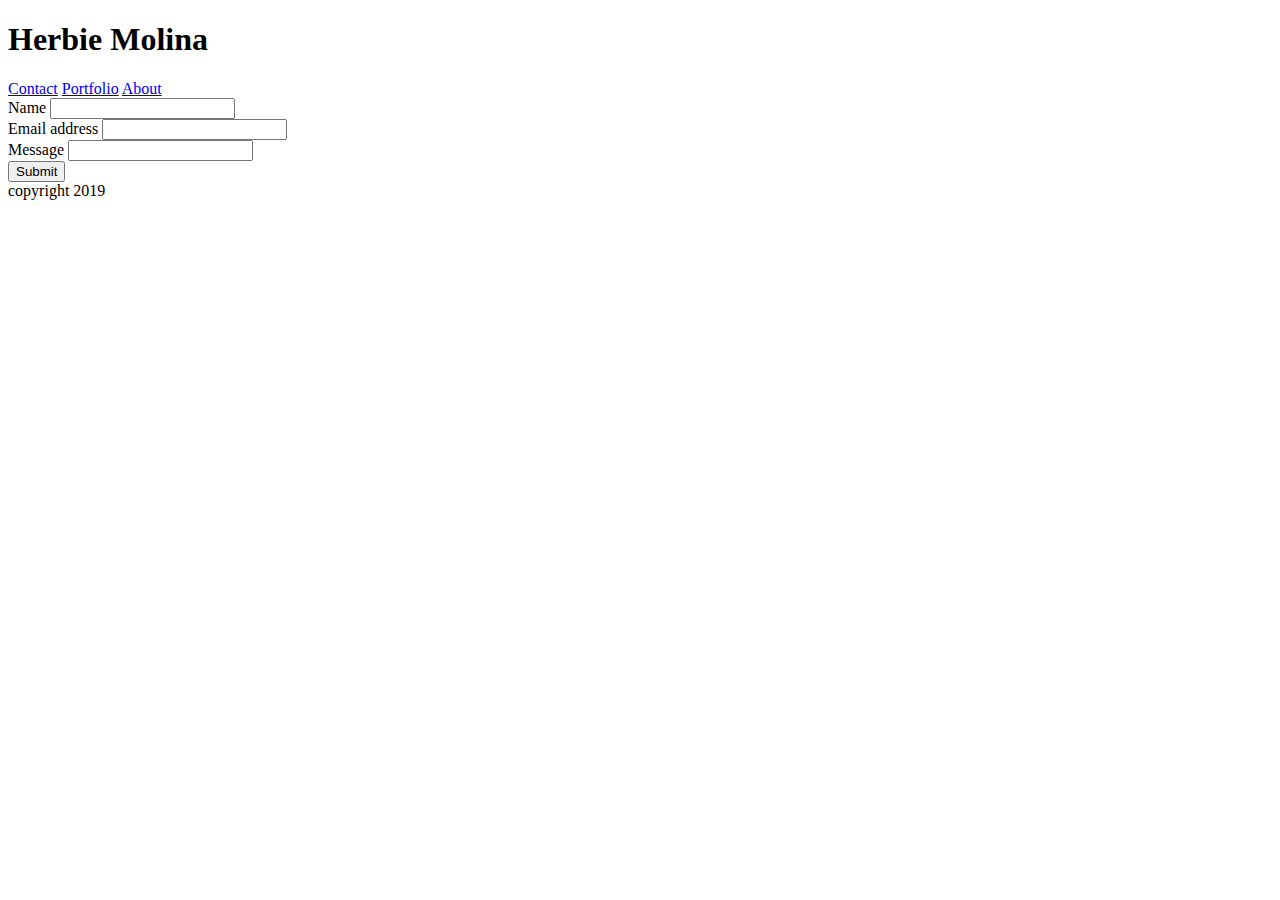
==== contact.html @ 1968ff69 "upload" ====
<!DOCTYPE html>
<html>
    
    <head>

        
        <link rel="stylesheet" href="assets/style.css">
        <title>Contact</title>

    </head>
    <body>
        <header>
            <div class="navbar">
                
                <h1 id="name"> Herbie Molina </h1>

                <div class="nav">
                <a href="contact.html">Contact</a>
                <a href="portfolio.html">Portfolio</a>
                <a href="index.html">About</a>
                </div>
            </div>
        
            <form>
                    <div class="form-group">
                            <label>Name</label>
                            <input type="name">
                    </div>
                    <div class="form-group">
                      <label>Email address</label>
                      <input type="email">
                      
                    </div>
                    
                    <div class="form-group">
                        <label>Message</label>
                      <input type="message">
                    </div>
                    <button>Submit</button>
                  </form>
        </header>
        <footer>
          copyright 2019
        </footer>

    </body>


</html>
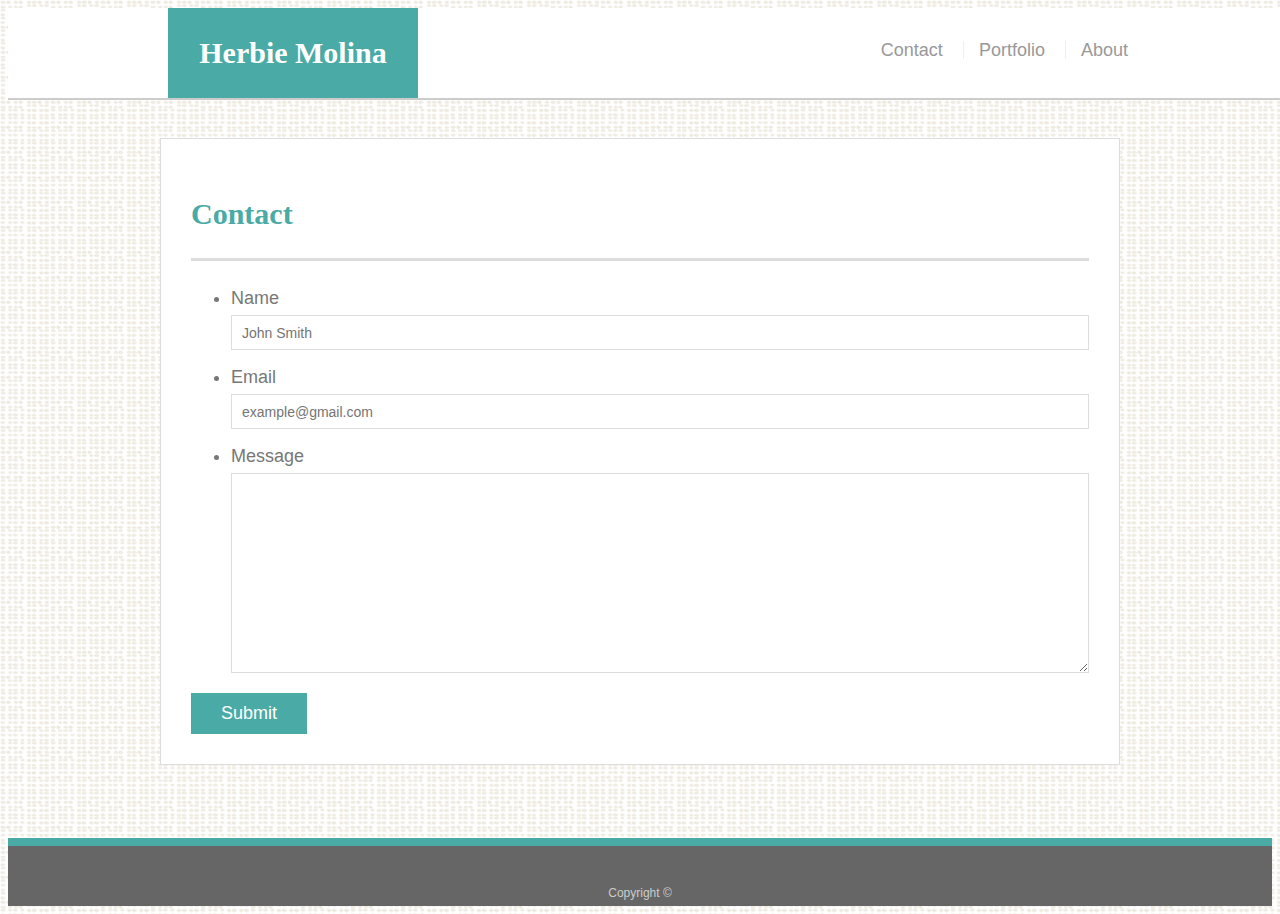
==== commit 2d6e4f35: "solutions" ====
--- a/contact.html
+++ b/contact.html
@@ -1,47 +1,56 @@
 <!DOCTYPE html>
-<html>
+<html lang="en-us">
     
     <head>
+        <link rel="stylesheet" type="text/css" href="assets/style.css">
+        <title>Contact</title>
+        <meta charset="UTF-8">
+    </head>
 
-        
-        <link rel="stylesheet" href="assets/style.css">
-        <title>Contact</title>
+    <body>
 
-    </head>
-    <body>
-        <header>
-            <div class="navbar">
-                
-                <h1 id="name"> Herbie Molina </h1>
-
-                <div class="nav">
+        <header id="masthead">
+            <div class="container">
+              <a href="index.html" id="logo">Herbie Molina</a>
+              <nav>
                 <a href="contact.html">Contact</a>
                 <a href="portfolio.html">Portfolio</a>
                 <a href="index.html">About</a>
-                </div>
+              </nav>
             </div>
+        </header>
+
+        <div id="main-container" class="container">
+            <section class="main-section">
+              <h1>Contact</h1>
         
-            <form>
-                    <div class="form-group">
-                            <label>Name</label>
-                            <input type="name">
-                    </div>
-                    <div class="form-group">
-                      <label>Email address</label>
-                      <input type="email">
-                      
-                    </div>
-                    
-                    <div class="form-group">
-                        <label>Message</label>
-                      <input type="message">
-                    </div>
-                    <button>Submit</button>
-                  </form>
-        </header>
-        <footer>
-          copyright 2019
-        </footer>
+              <form id="contact-form">
+                <ul>
+                  <li>
+                    <label for="name">Name</label>
+                    <input type="text" id="name" name="name" placeholder="John Smith" required="required">
+                  </li>
+                  <li>
+                    <label for="email">Email</label>
+                    <input type="email" id="email" name="email" placeholder="example@gmail.com" required="required">
+                  </li>
+                  <li>
+                    <label for="message">Message</label>
+                    <textarea id="message" name="message" required="required"></textarea>
+                  </li>
+                </ul>
+                <input type="submit">
+              </form>
+        
+            </section>
+        
+        </div>
+        
+          <footer>
+              <div class="container">
+                Copyright &copy; 
+              </div>
+          </footer>
 
     </body>
 
--- a/assets/style.css
+++ b/assets/style.css
@@ -0,0 +1,219 @@
+body {
+    font-family: Arial, "Helvetica Neue", Helvetica, sans-serif;
+    font-size: 18px;
+    line-height: 34px;
+    color: #777777;
+    background: url("images/dynamic-style.png");
+  }
+  
+  * {
+    box-sizing: border-box;
+  }
+  
+  /* general */
+  
+  .container {
+    width: 100%;
+    max-width: 960px;
+    margin: 0 auto;
+    clear: both;
+  }
+  
+  h1,
+  h2,
+  h3,
+  p {
+    margin-bottom: 20px;
+  }
+  
+  p:last-child {
+    margin-bottom: 0;
+  }
+  
+  h1,
+  h2,
+  h3 {
+    font-family: Georgia, Times, "Times New Roman", serif;
+    font-weight: 700;
+    color: #4aaaa5;
+  }
+  
+  h1 {
+    padding-bottom: 20px;
+    font-size: 30px;
+    line-height: 49px;
+    border-bottom: 3px solid #dddddd;
+  }
+  
+  h2,
+  h3 {
+    font-size: 22px;
+  }
+  
+  /* header */
+  
+  #masthead {
+    position: fixed;
+    z-index: 99;
+    width: 100%;
+    margin: 0 0 30px;
+    overflow: auto;
+    color: #ffffff;
+    background: #ffffff;
+    border-bottom: 2px solid #cccccc;
+  }
+  
+  #logo {
+    float: left;
+    width: 250px;
+    height: 90px;
+    font-family: Georgia, Times, "Times New Roman", serif;
+    font-size: 30px;
+    font-weight: 700;
+    line-height: 90px;
+    color: #ffffff;
+    text-align: center;
+    text-decoration: none;
+    background: #4aaaa5;
+  }
+  
+  nav {
+    float: right;
+    margin-top: 25px;
+  }
+  
+  nav a {
+    display: inline-block;
+    padding-left: 15px;
+    margin-left: 15px;
+    line-height: 18px;
+    color: #999;
+    text-decoration: none;
+    border-left: 1px solid #efefef;
+  }
+  
+  nav a:first-child {
+    border-left: 0 none;
+  }
+  
+  /* footer */
+  
+  footer {
+    padding: 30px 0;
+    clear: both;
+    font-size: 12px;
+    color: #ffffff;
+    color: #cccccc;
+    text-align: center;
+    background: #666666;
+    border-top: 8px solid #4aaaa5;
+    height: 50px;
+  }
+  
+  h3, h2 {
+    padding-bottom: 20px;
+    margin-bottom: 15px;
+    line-height: 22px;
+    border-bottom: 2px solid #eeeeee;
+  }
+  
+  /* main */
+  
+  #main-container {
+    padding-top: 130px;
+    min-height: calc(100vh - 70px);
+  }
+  
+  .main-section {
+    float: left;
+    width: 100%;
+    max-width: 960px;
+    padding: 30px;
+    margin: 0 0 40px;
+    background: #ffffff;
+    border: 1px solid #dddddd;
+  }
+  
+  /* portfolio page */
+  
+  .work {
+    position: relative;
+    float: left;
+    width: 274px;
+    margin: 20px 0 25px;
+    overflow: auto;
+    border-radius: 5%
+  }
+  
+  .work:nth-child(even) {
+    margin-right: 40px;
+  }
+  
+  .work img {
+    width: 100%;
+    border: 0 none;
+    opacity: 0.8;
+  }
+  
+  .work h3 {
+    position: absolute;
+    bottom: 20px;
+    width: 100%;
+    padding: 15px;
+    margin-bottom: 0;
+    font-weight: 300;
+    line-height: 30px;
+    color: #ffffff;
+    text-align: center;
+    background: #4aaaa5;
+    border-bottom: 0;
+  }
+  
+  .auth-image {
+    float: left;
+    width: 200px;
+    height: auto;
+    margin-top: 10px;
+    margin-right: 25px;
+  }
+  
+  /* contact page */
+  
+  #contact-form ul {
+    margin-bottom: 20px;
+  }
+  
+  #contact-form li {
+    margin-bottom: 10px;
+  }
+  
+  label,
+  input[type=text],
+  input[type=email],
+  textarea {
+    display: block;
+    width: 100%;
+  }
+  
+  input[type=text],
+  input[type=email],
+  textarea {
+    height: 35px;
+    padding: 0 10px;
+    font-size: 14px;
+    border: 1px solid #dddddd;
+  }
+  
+  textarea {
+    height: 200px;
+  }
+  
+  input[type=submit] {
+    padding: 10px 30px;
+    font-size: 18px;
+    color: #ffffff;
+    cursor: pointer;
+    background: #4aaaa5;
+    border: 0 none;
+  }
+  